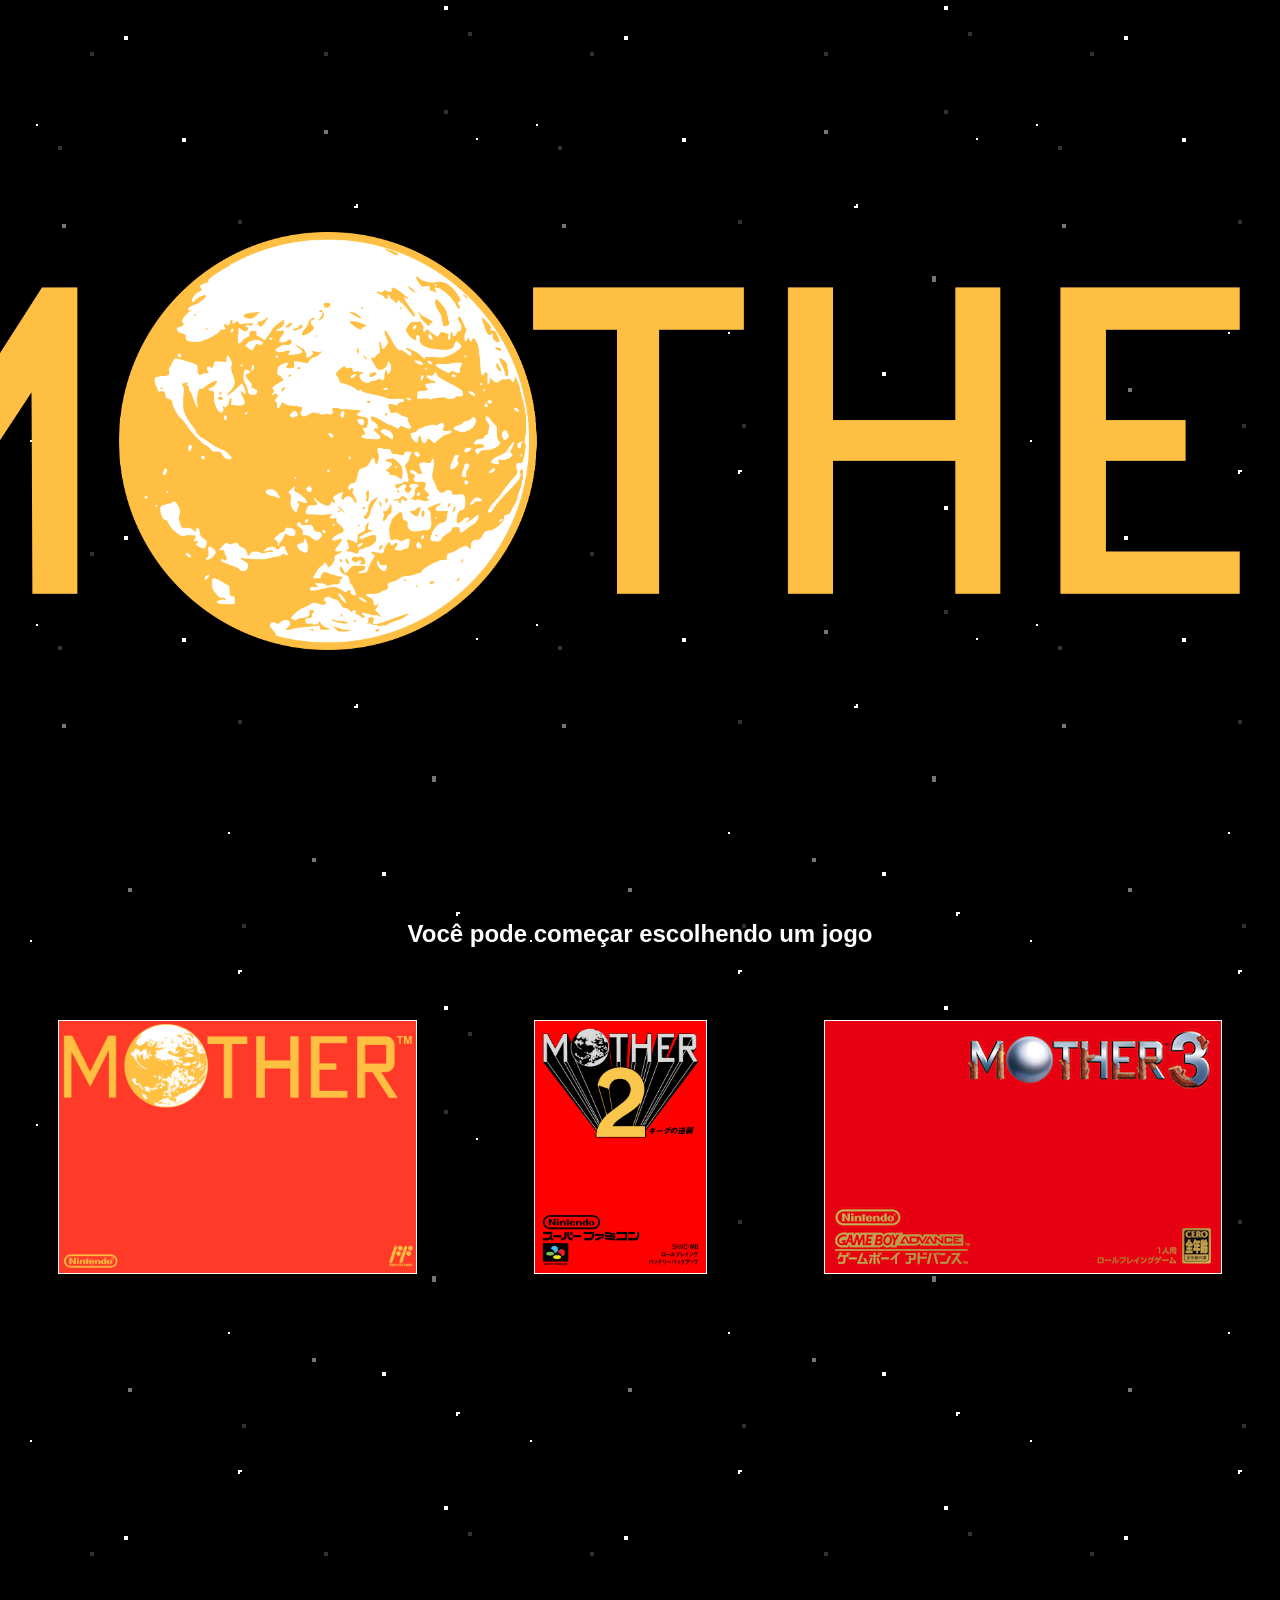
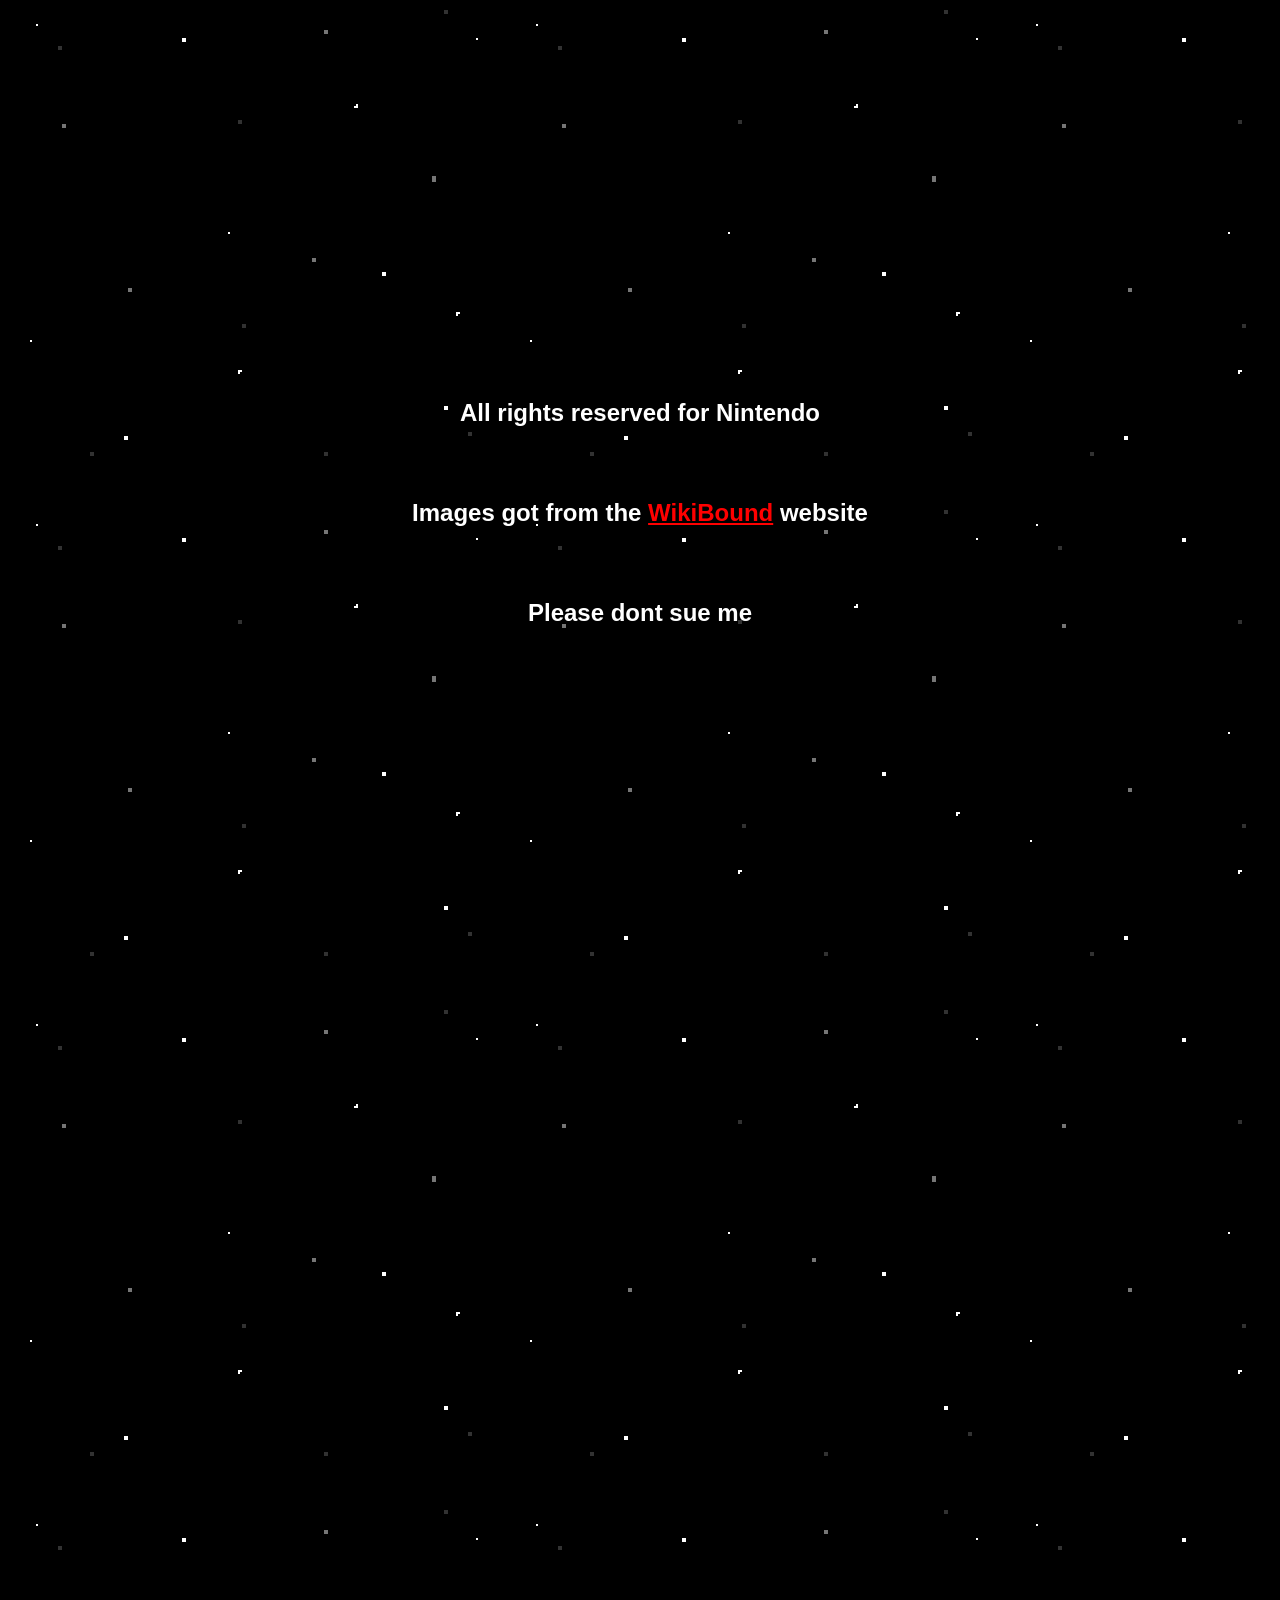
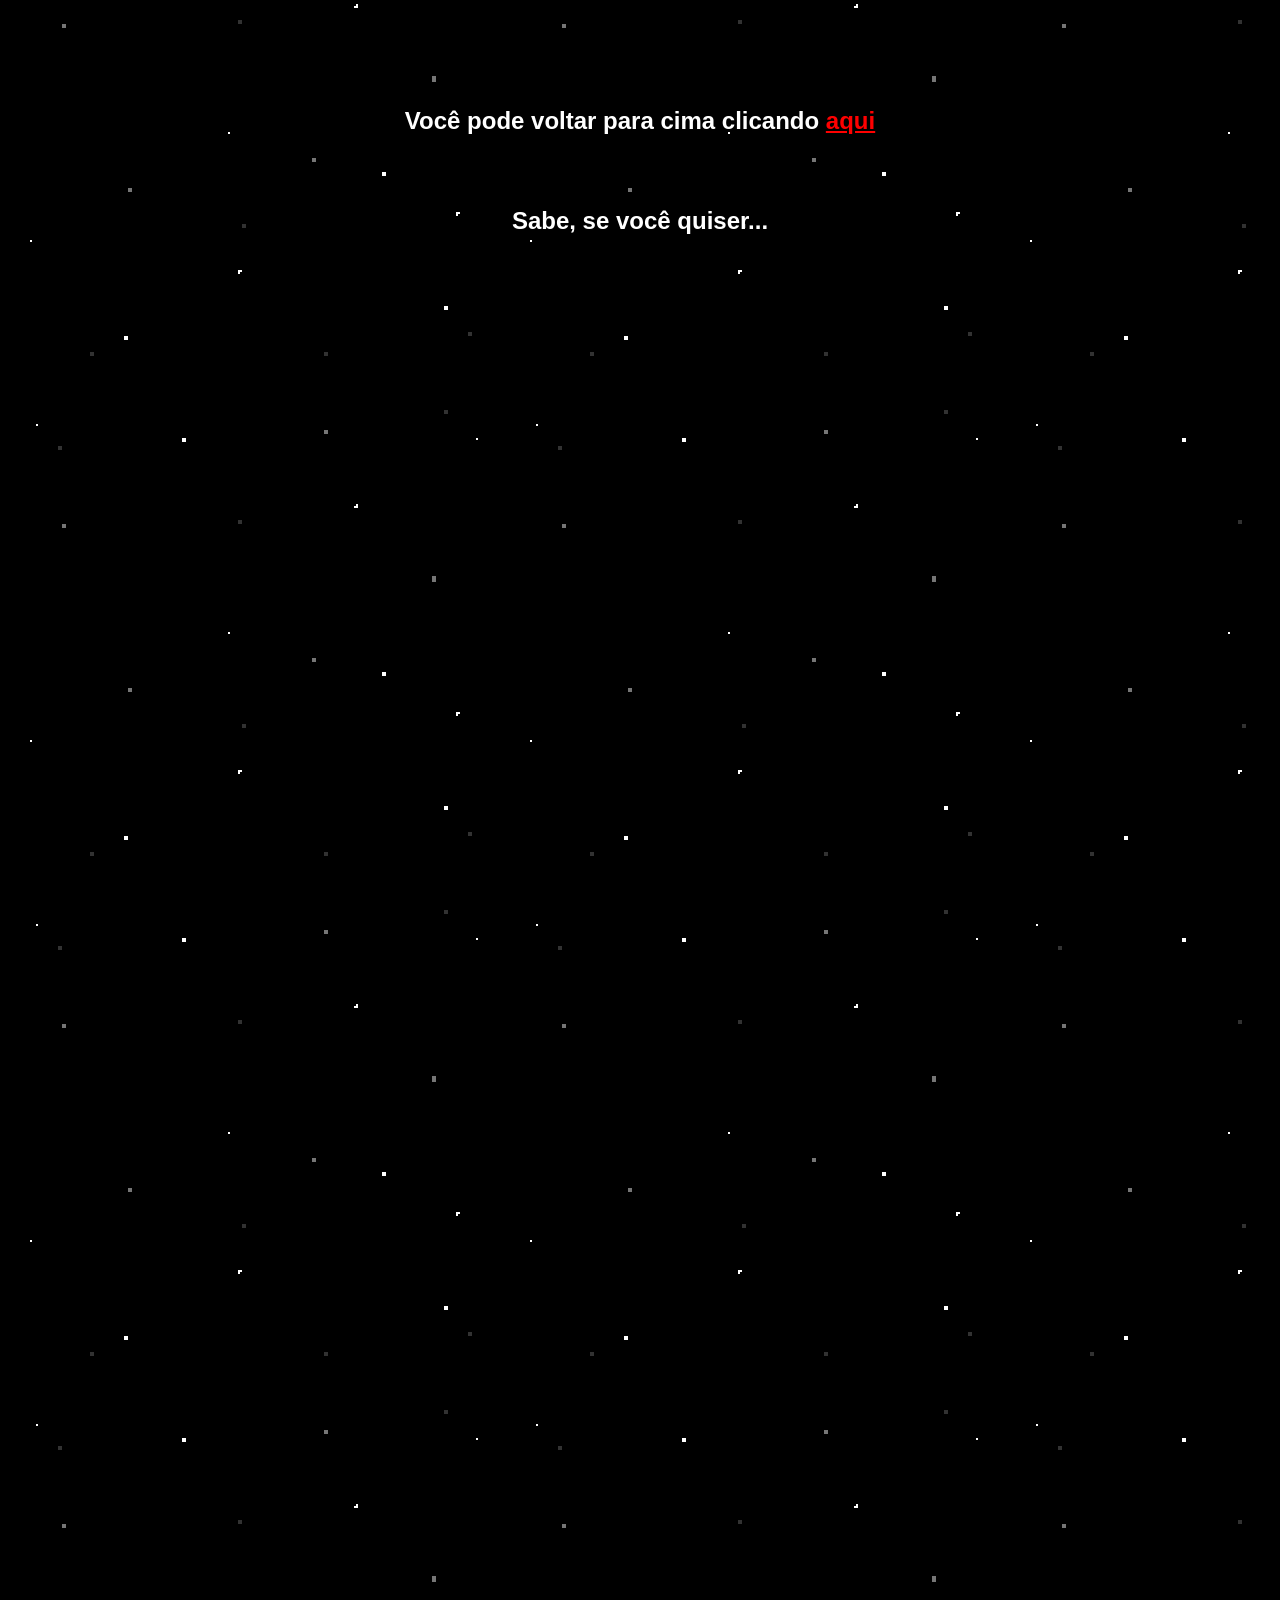
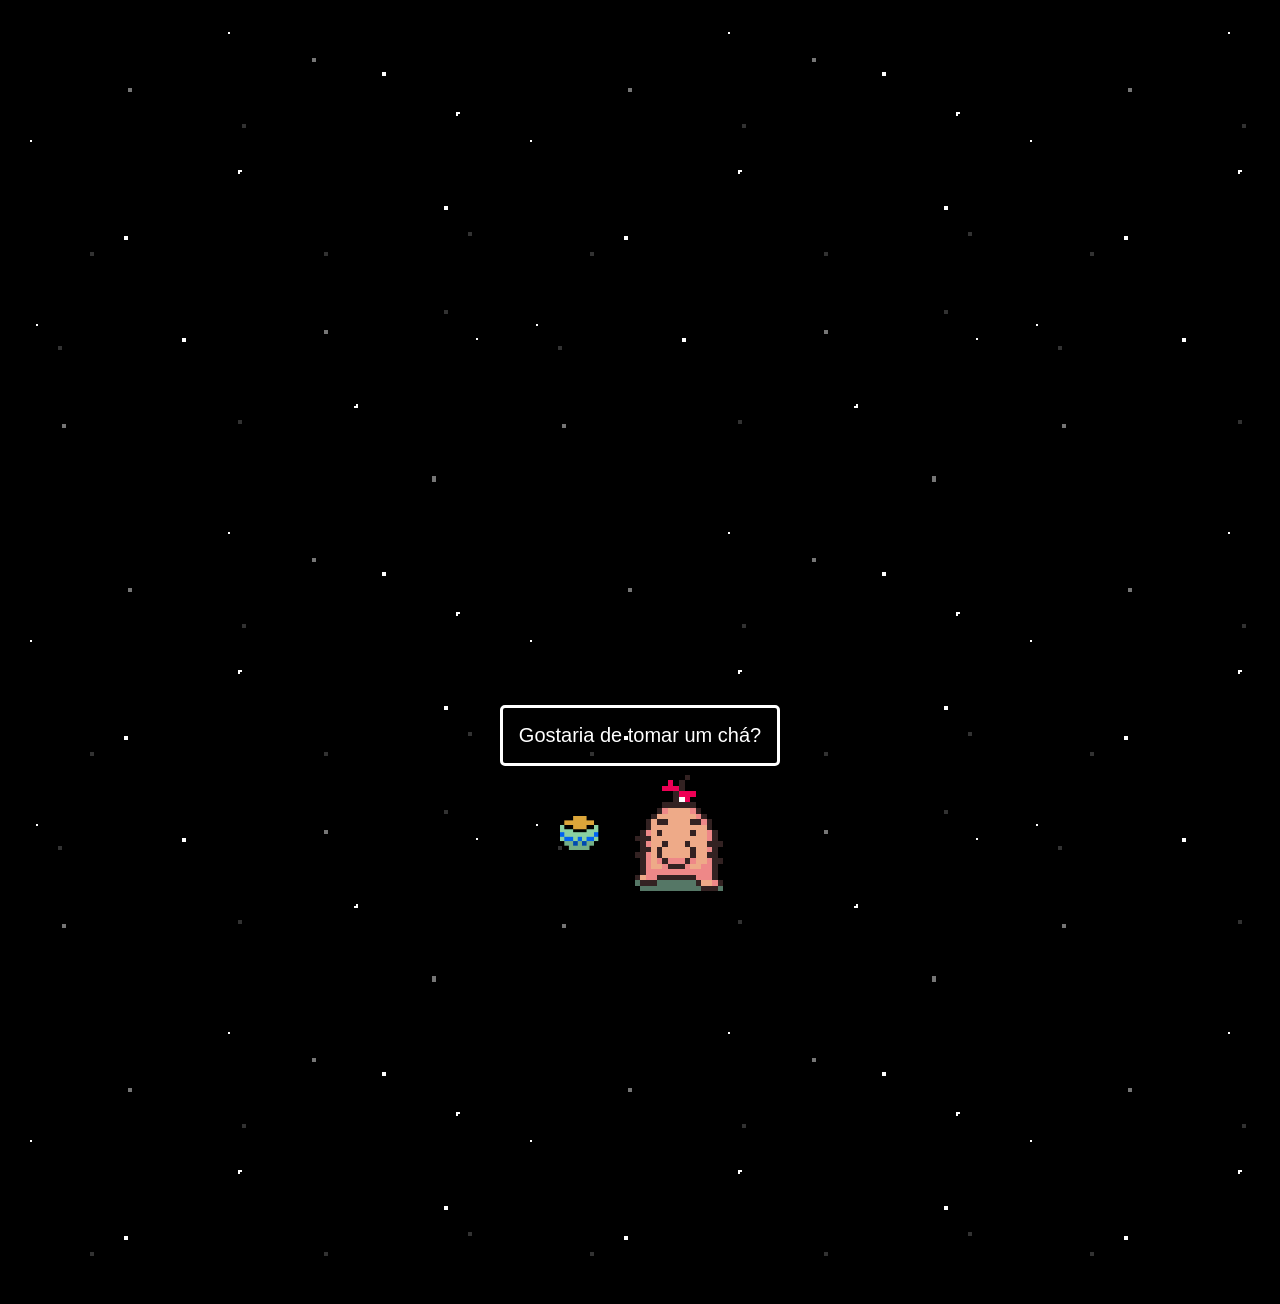
==== index.html @ b76f06f7 "initial commit" ====
<!DOCTYPE html>
<html lang="pt-br">
<head>
    <meta charset="UTF-8">
    <meta name="viewport" content="width=device-width, initial-scale=1.0">
    <link rel="stylesheet" href="style/index.css">
    <title>Mother Series</title>
</head>
<body>
    <main id="main">
        <div class="title-container">
            <h1 class="index-title">
                <img src="assets/Mother_(1989)_logo2.svg" alt="MOTHER">
            </h1>
        </div>
        <h2 class="white-h2">Você pode começar escolhendo um jogo</h2>
        <div style="font-size: 20px; display: flex; align-items: center; justify-content: space-around;margin-bottom: 80vh;">
            <div class="img-container"><a class="img-link" href="mother1.html"><img class="img-cover" src="assets/MOTHER_1989_Boxart.png" alt="Mother (NES)"></a></div>
            <div class="img-container"><a class="img-link" href="mother2.html"><img class="img-cover" src="assets/Mother_2_Boxart.png" alt="Mother 2 (SNES)"></a></div>
            <div class="img-container"><a class="img-link" href="mother3.html"><img class="img-cover" src="assets/mother3_box.jpg" alt="Mother 3 (GBA)"></a></div>
        </div>
    </main>
    <div id="copyright-text" style="margin-bottom: 120vh;">
        <h2 class="white-h2">All rights reserved for Nintendo</h2>
        <h2 class="white-h2">Images got from the <a href="https://wikibound.info/wiki/WikiBound" target="_blank">WikiBound</a> website</h2>
        <h2 class="white-h2">Please dont sue me</h2>
    </div>

    <div style="margin-bottom: 230vh;">
        <h2 class="white-h2">Você pode voltar para cima clicando <a href="#main" target="_top">aqui</a></h2>
        <h2 class="white-h2">Sabe, se você quiser...</h2>
    </div>

    <div style="display: flex;flex-direction: column;align-items: center;">
        <div id="dialog-box">Gostaria de tomar um chá?</div>
        <div style="display: flex;justify-content: center;">
            <table>
                <tr>
                    <td><a style="text-decoration: none;color: black;" href="references.html"><img id="teacup" src="assets/teacup2.png" onmouseover="highlight()" onmouseout="dehighlight()" alt="Clique aqui"></a></td>
                    <td><img id="mr_saturn" src="assets/mr_saturn2.png" alt=""></td>
                </tr>
            </table>
        </div>
    </div>
    <script>
        function highlight(){
            document.getElementById("teacup").src = "assets/teacup_highlight.png";
        }
        function dehighlight(){
            document.getElementById("teacup").src = "assets/teacup2.png";
        }
    </script>
</body>
</html>
---- style/index.css ----
body{
    font-family: Arial, Helvetica, sans-serif;
    /*background-color: rgb(0, 0, 0);*/
    background-image: url("../assets/stary_sky.gif");
    background-repeat: repeat;
    margin: 0 0 25rem 0;
    font-size: 16px;
    color: white;
}

body{
    -ms-overflow-style: none;
    scrollbar-width: none;
}

body::-webkit-scrollbar{
    display: none;
}

main{
    margin-bottom: 10rem;
}

h1{
    margin-bottom: 2.5rem;
}

a{
    color: red;
}

.img-cover{
    transition: 850ms;
    border-style: solid;
    border-color: white;
    border-width: 1px;
    height: 252px;
    width: auto;
}

.index-title{
    text-align: center;
    display: flex;
    align-items: center;
}

.white-h2{
    color: white; text-align: center; margin-bottom: 3em;
}

.title-container{
    display: flex;
    align-items: baseline;
    justify-content: center;
    align-items: center;
    height: 100vh;
    width: auto;
}

.img-cover:hover{
    transition: 850ms;
    transform:translateY(-40px);
    border-width: 5px;
}

.img-container{
    text-align: center;
}

#dialog-box{
    border-style: solid;
    border-width: 3px;
    border-radius: 5px;
    border-color: white;
    width: fit-content;
    font-size: 20px;
    color: white;
    padding: 1rem;
}

#mr-saturn{
    height: auto;
    width: 4.6px;
}

#teacup{
    width: 4.6rem;
    height: auto;
}
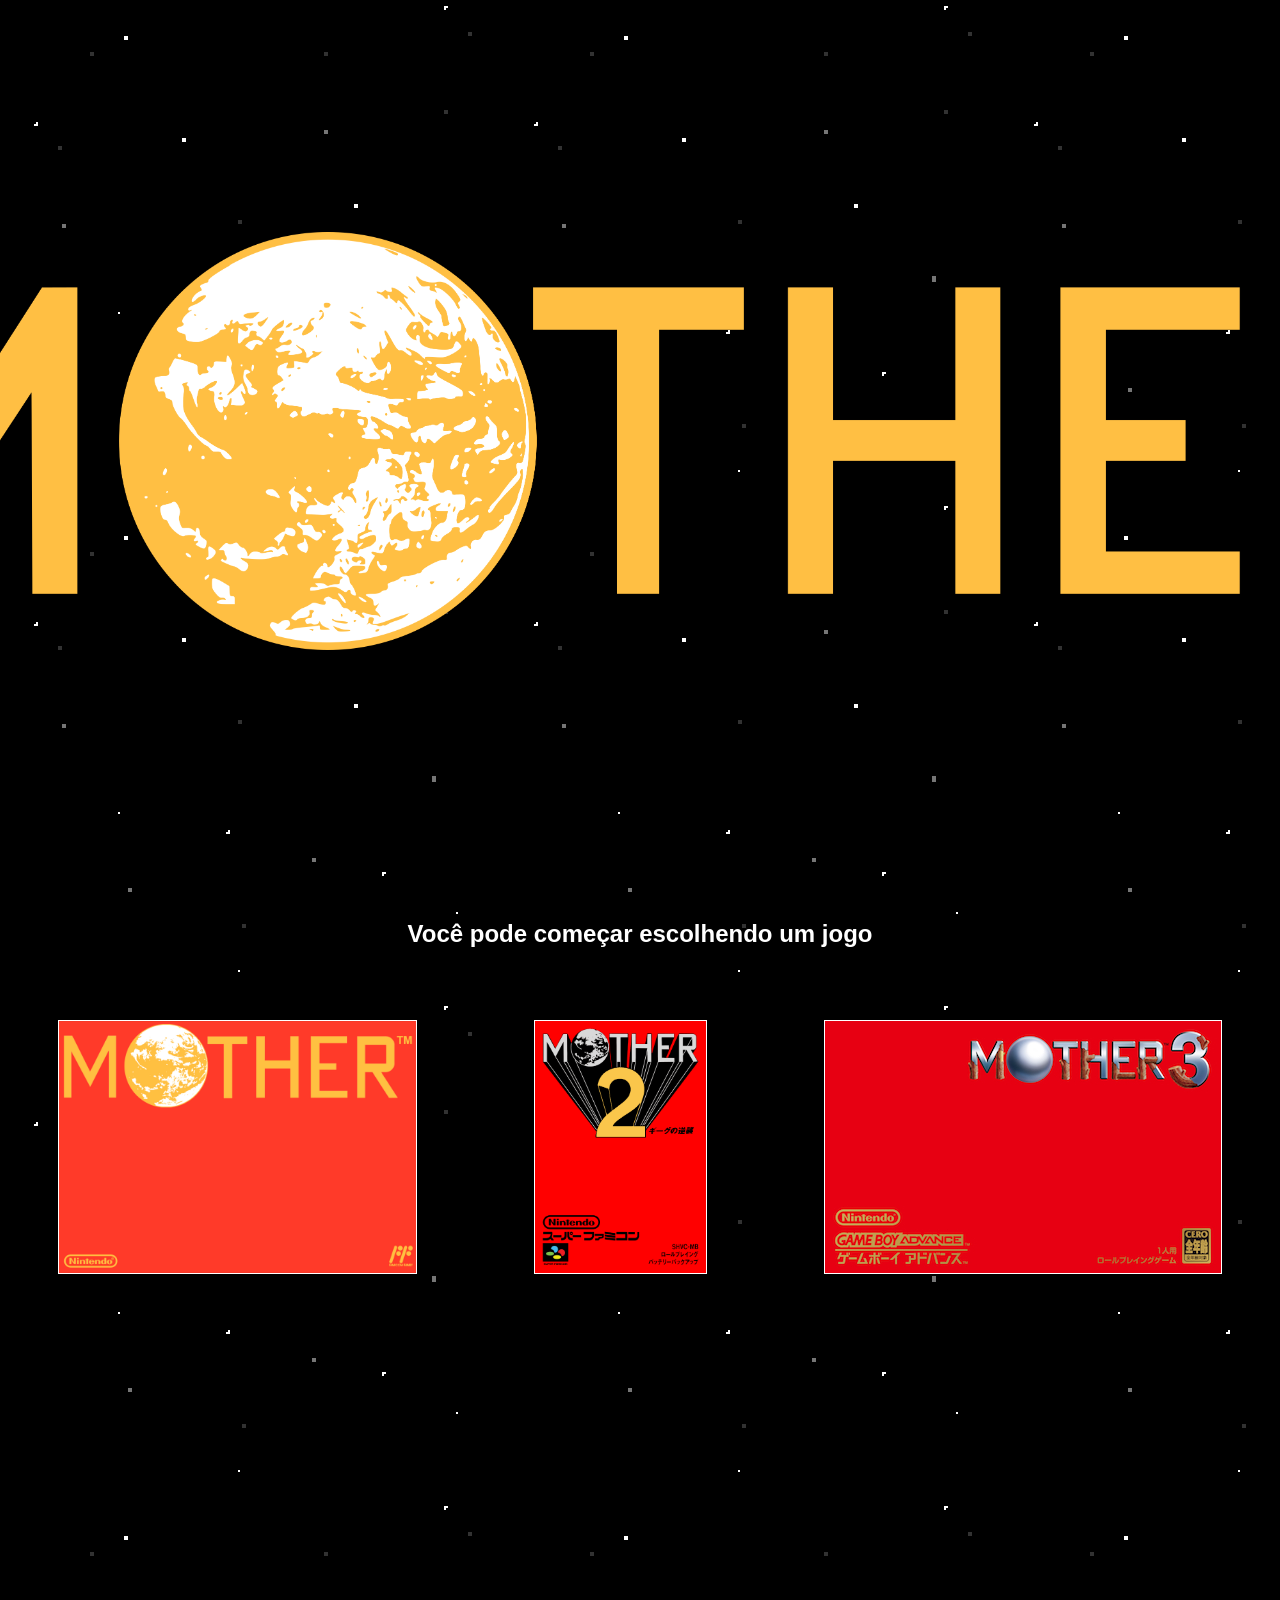
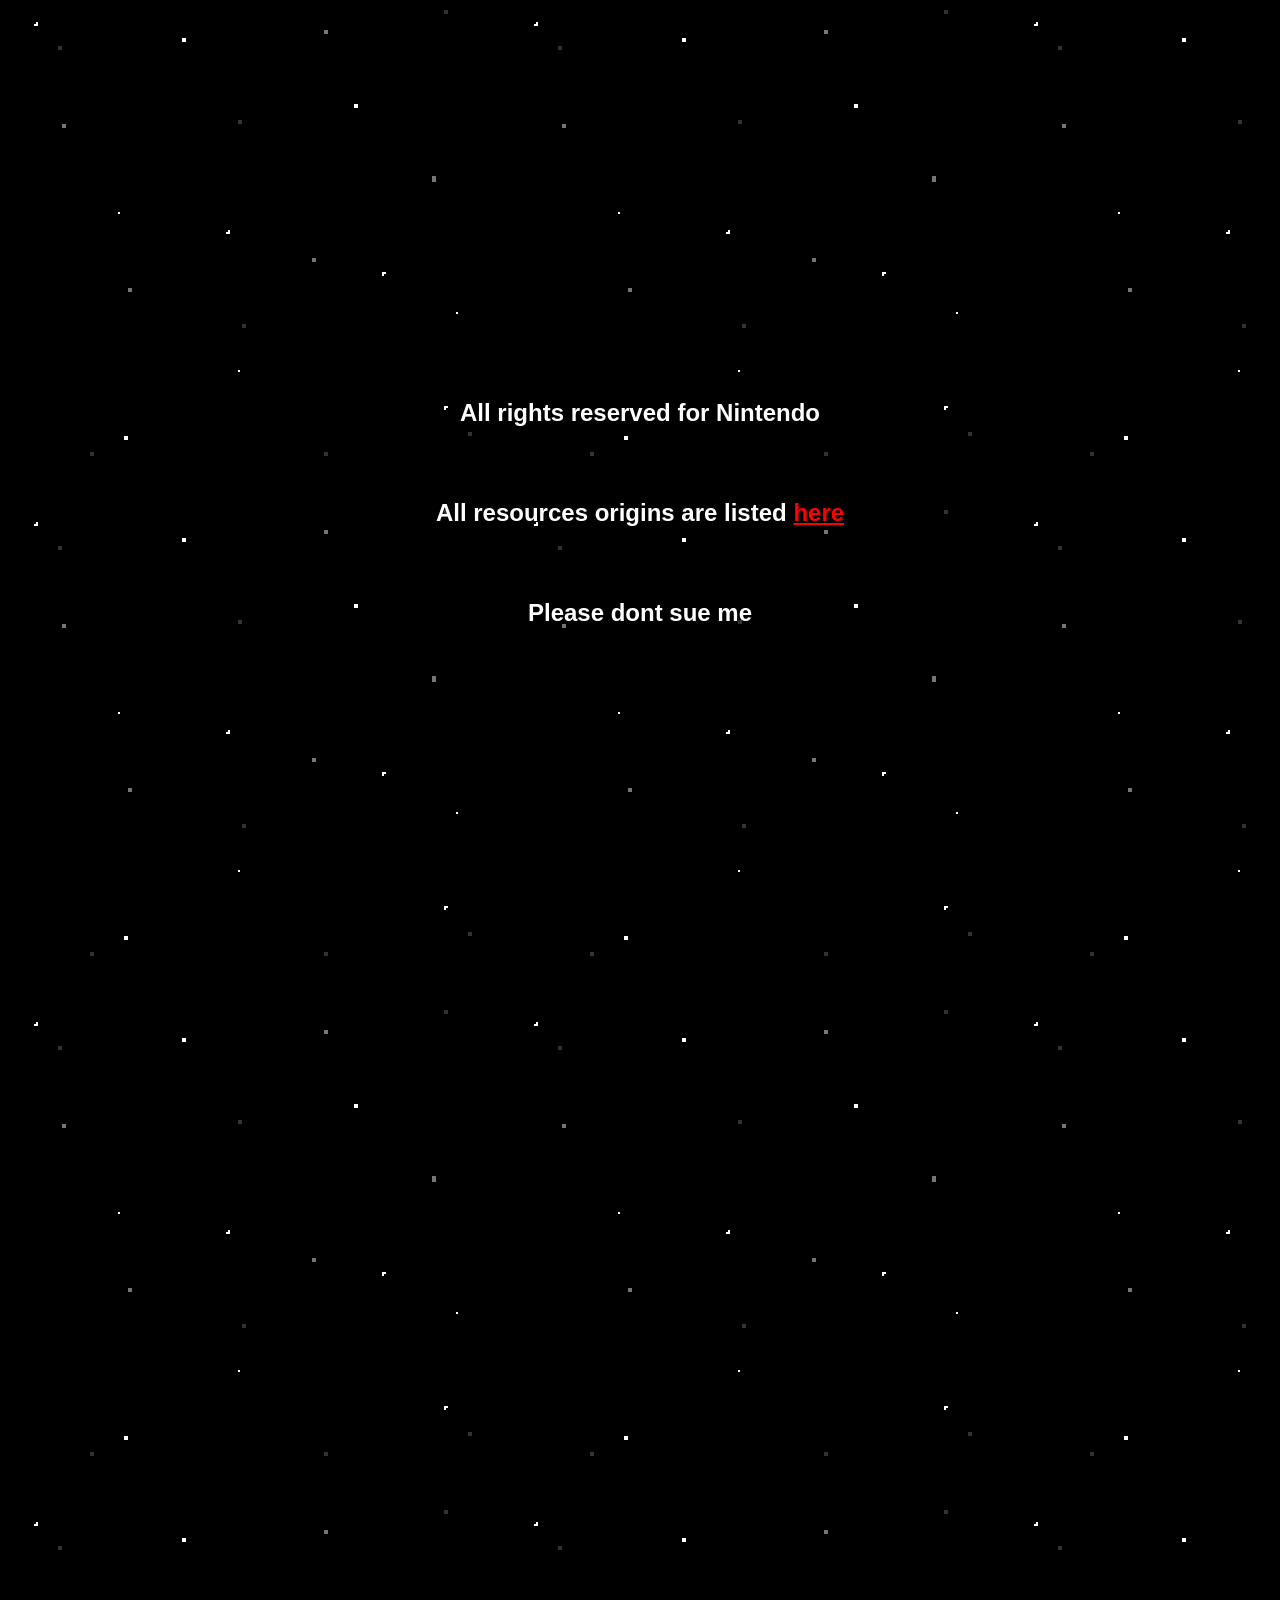
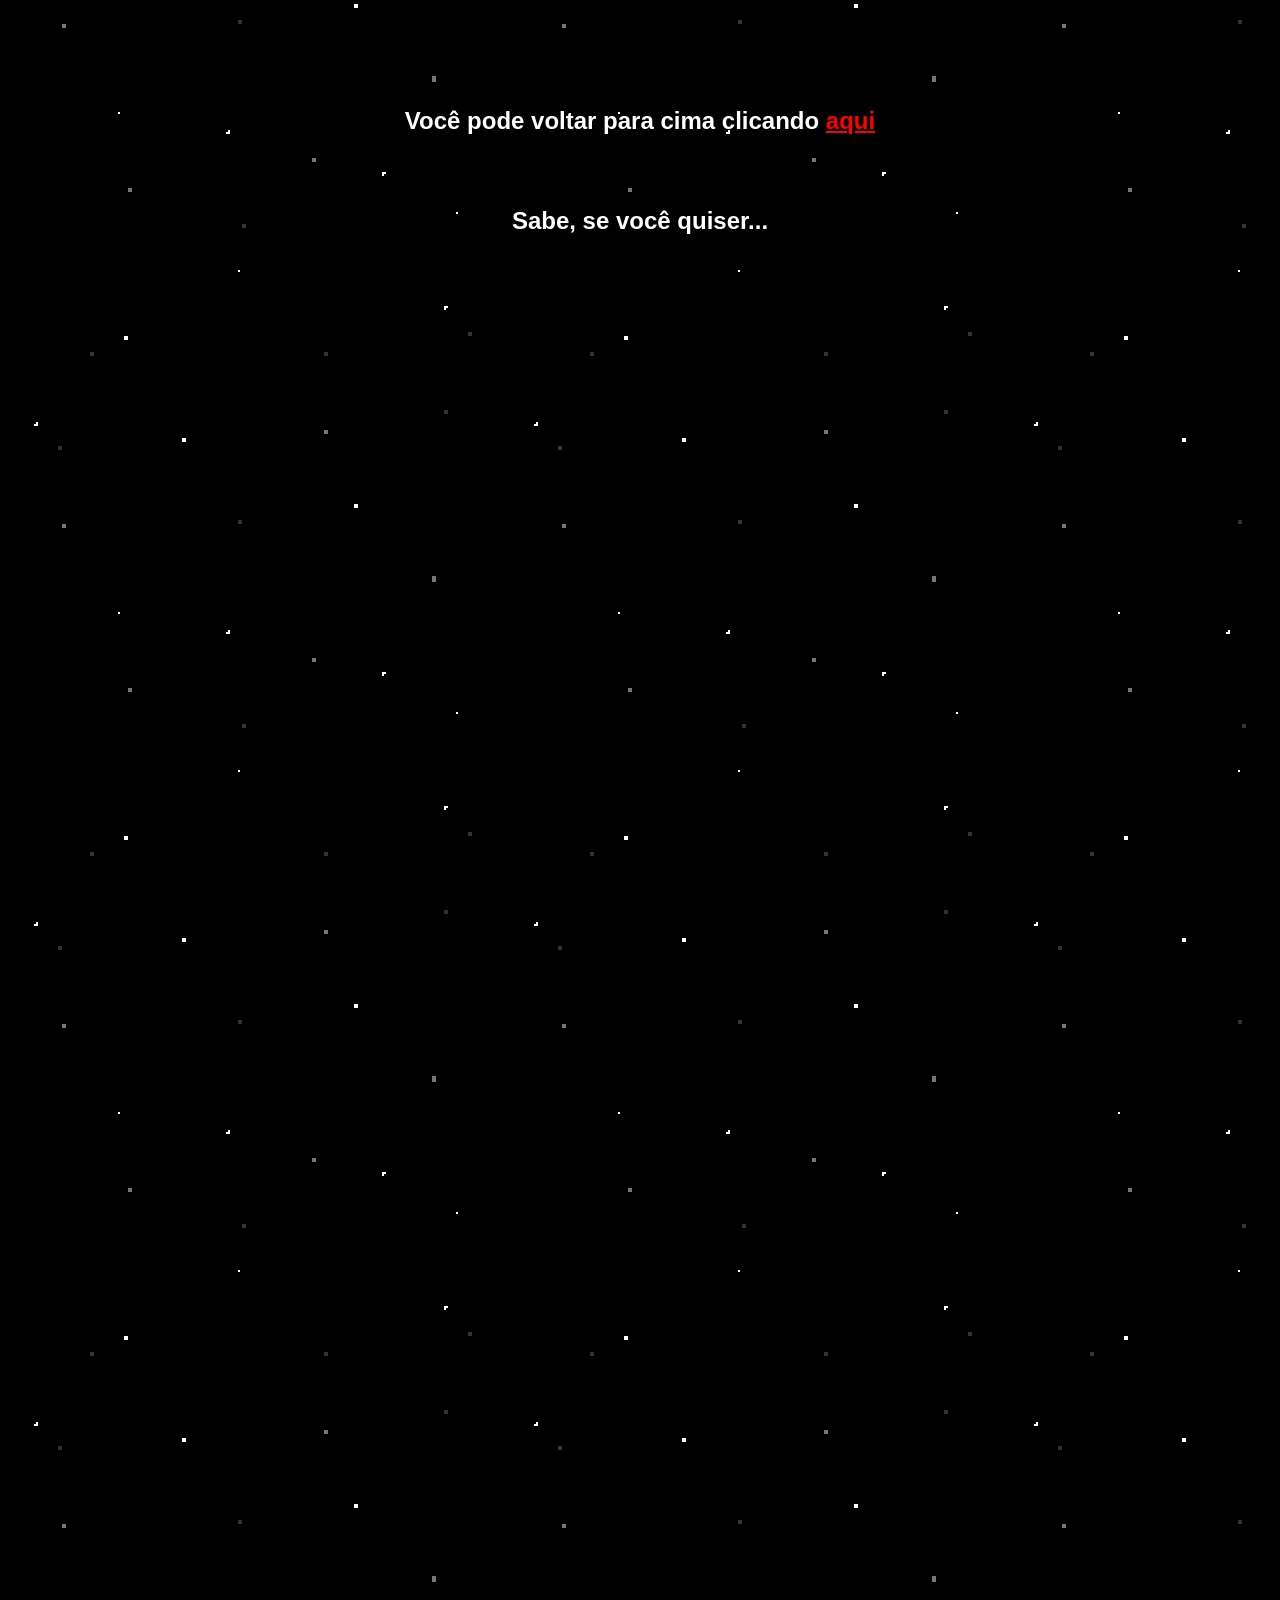
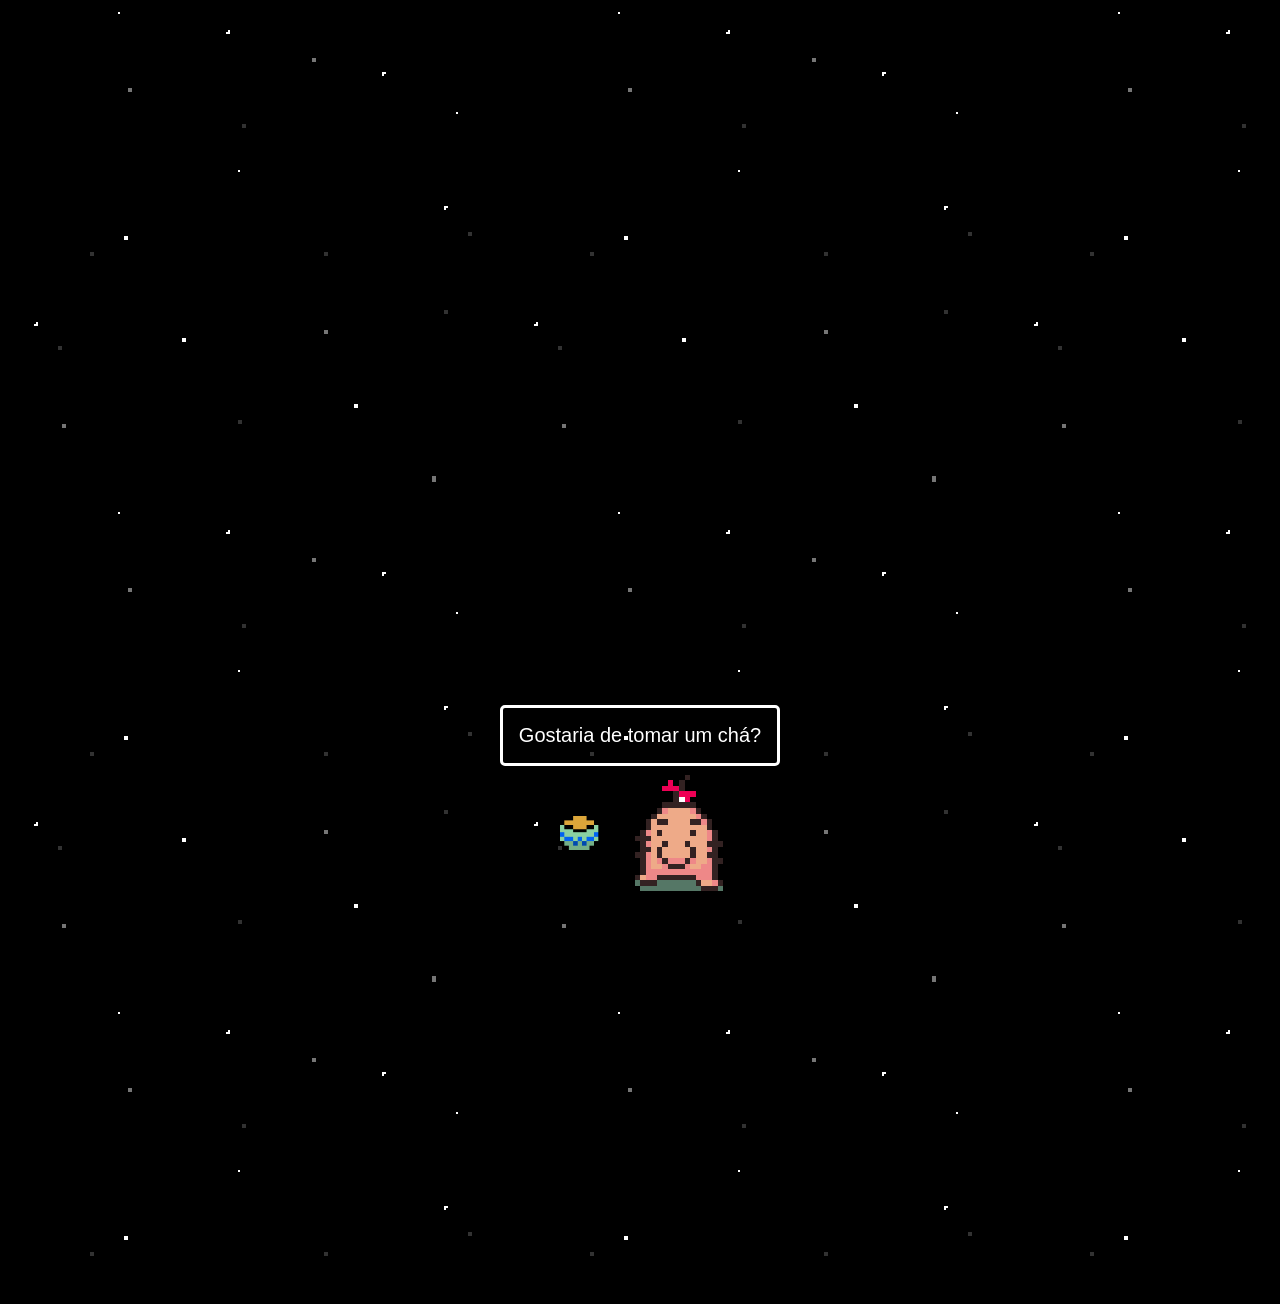
==== commit 34f0758a: "added missing link" ====
--- a/index.html
+++ b/index.html
@@ -22,7 +22,7 @@
     </main>
     <div id="copyright-text" style="margin-bottom: 120vh;">
         <h2 class="white-h2">All rights reserved for Nintendo</h2>
-        <h2 class="white-h2">Images got from the <a href="https://wikibound.info/wiki/WikiBound" target="_blank">WikiBound</a> website</h2>
+        <h2 class="white-h2">All resources origins are listed <a href="references.html">here</a></h2>
         <h2 class="white-h2">Please dont sue me</h2>
     </div>
 
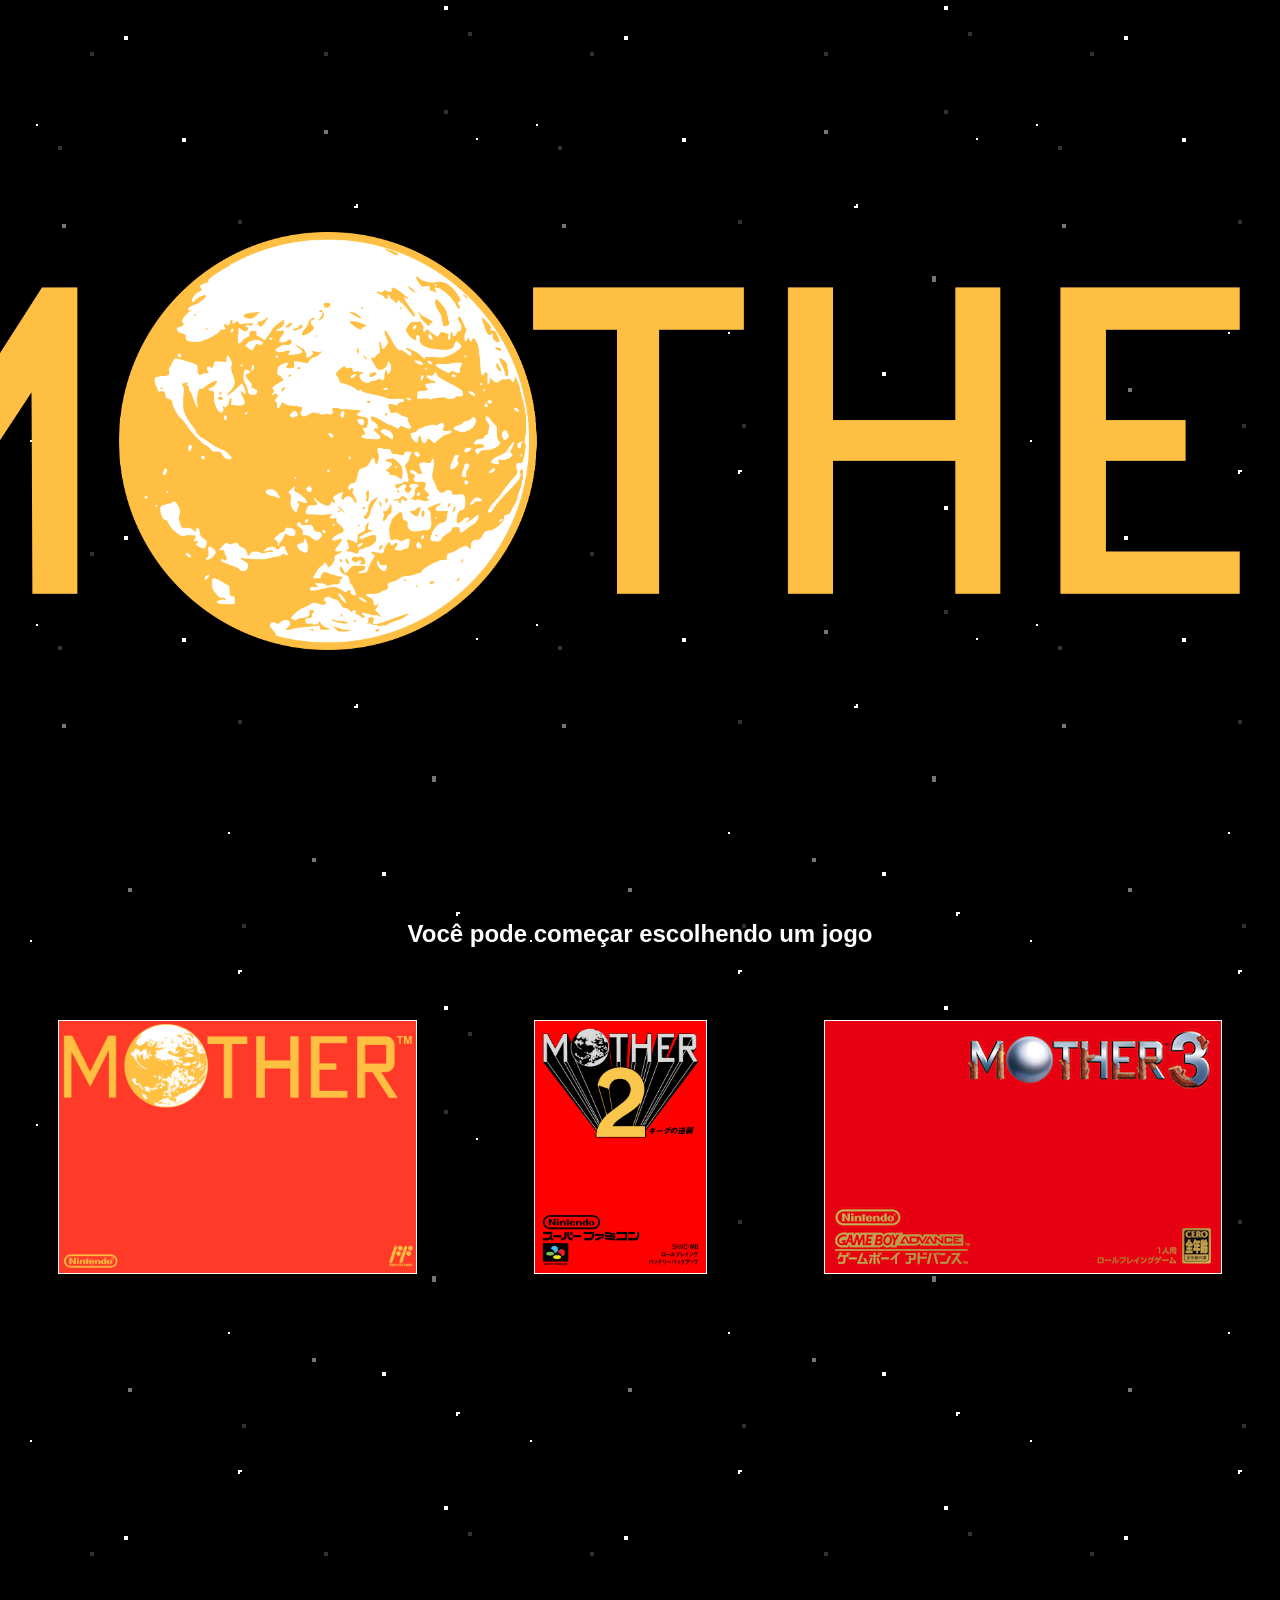
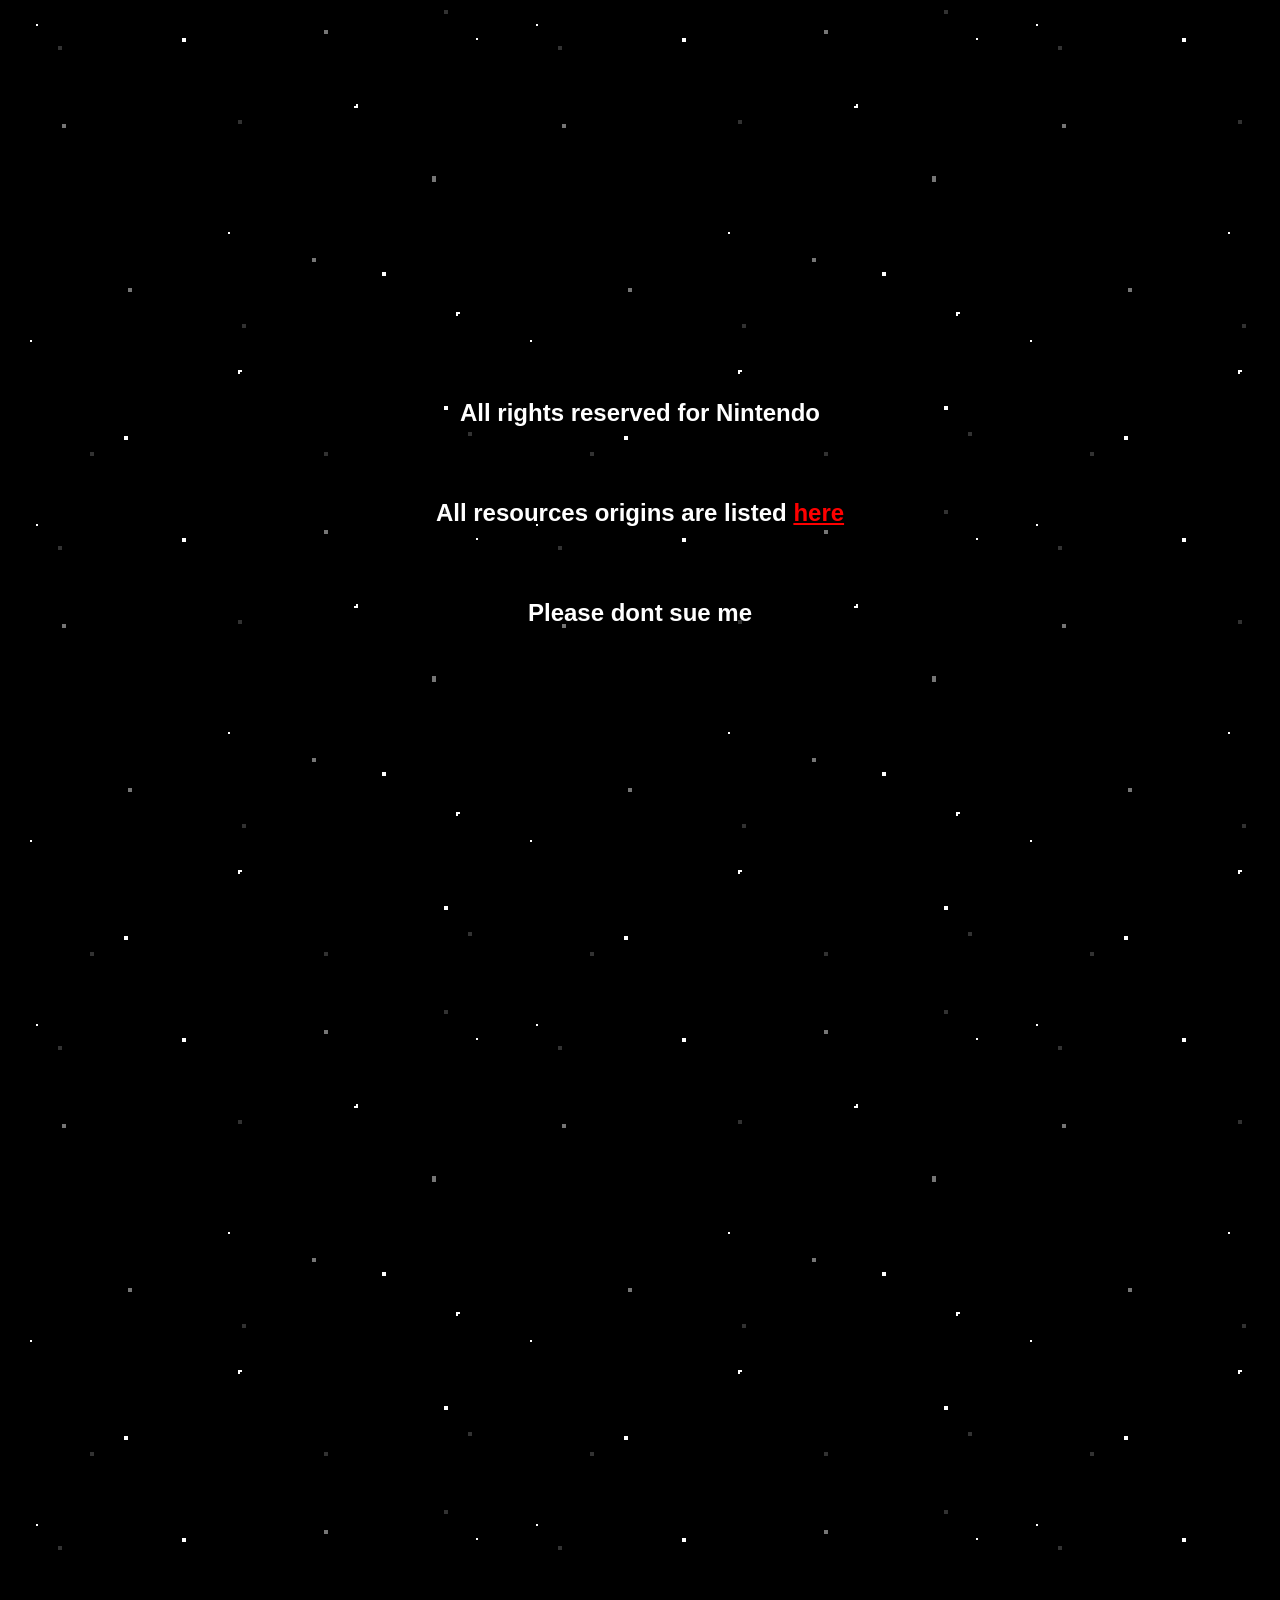
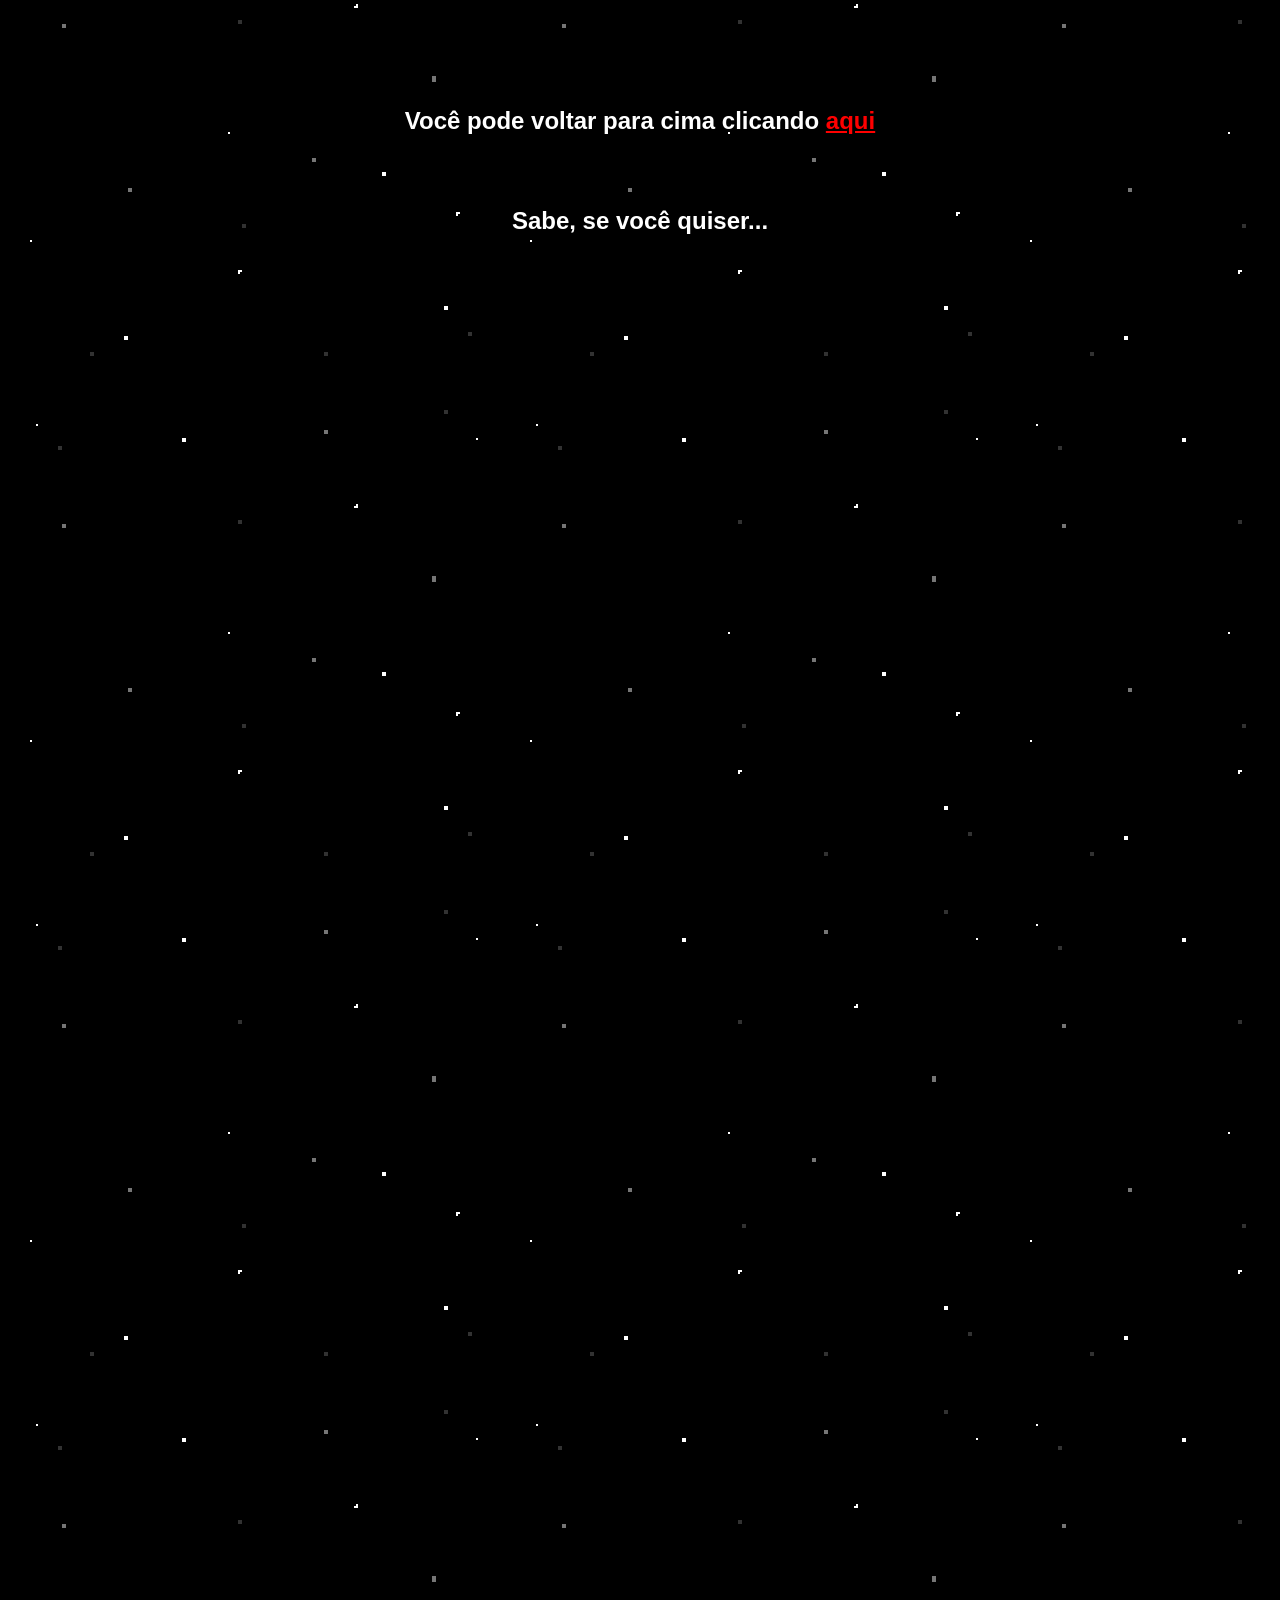
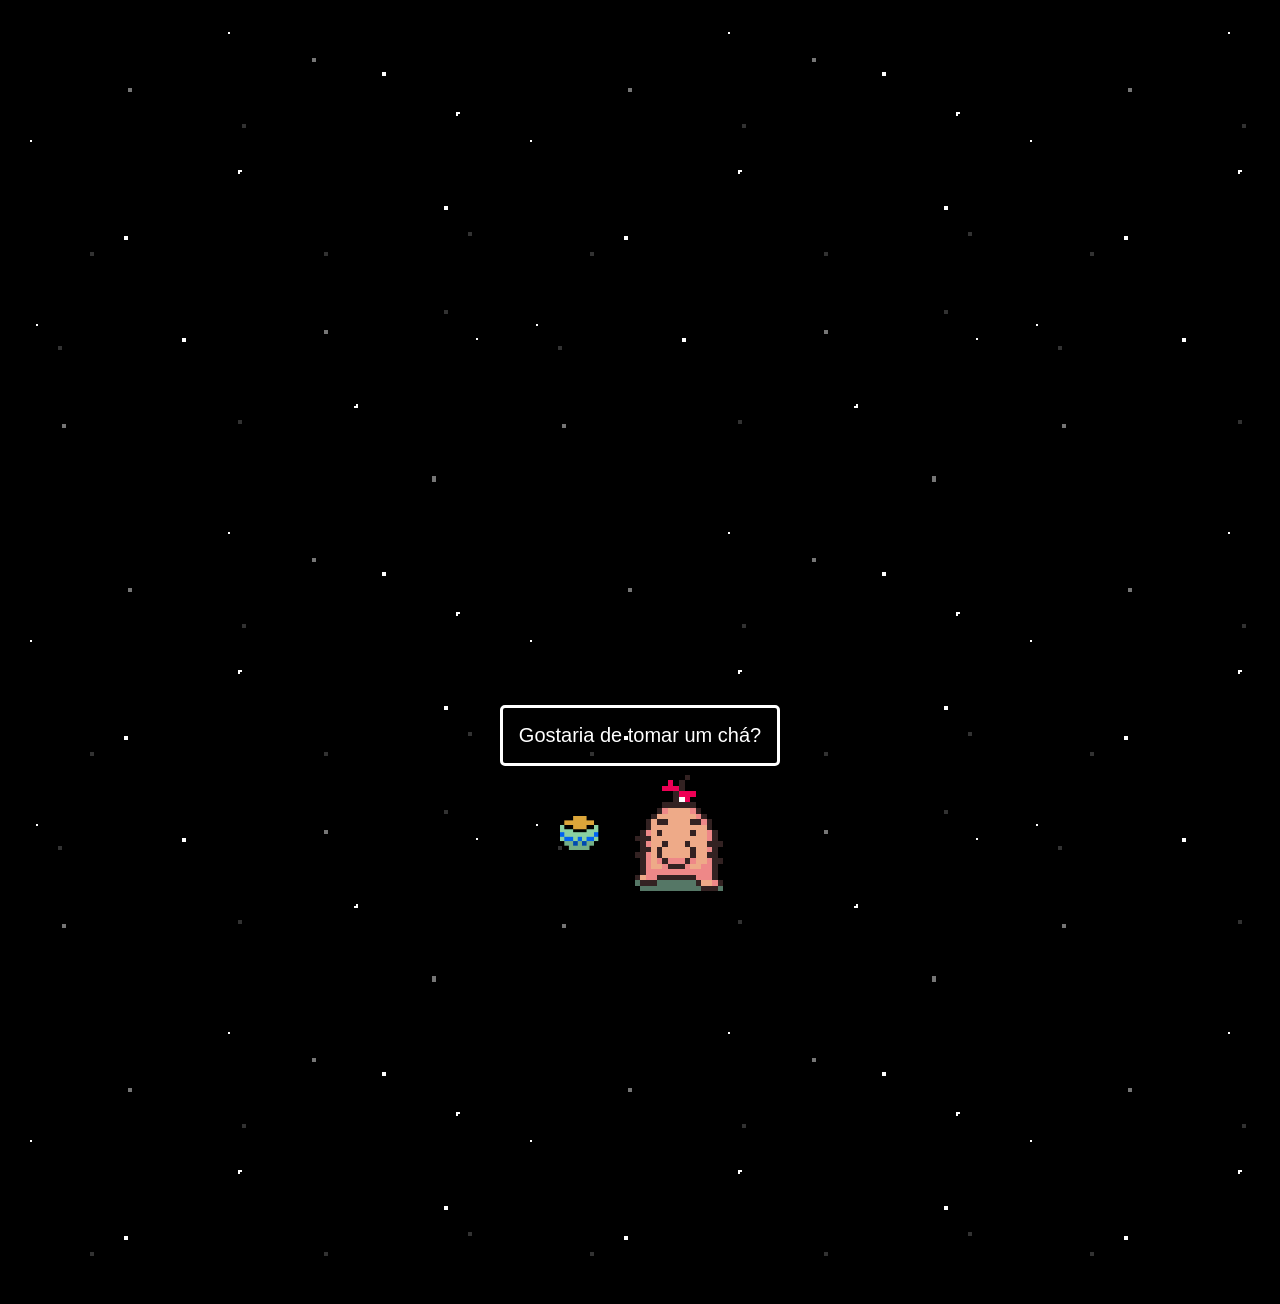
==== commit 43497652: "removed unnused code" ====
--- a/index.html
+++ b/index.html
@@ -14,7 +14,7 @@
             </h1>
         </div>
         <h2 class="white-h2">Você pode começar escolhendo um jogo</h2>
-        <div style="font-size: 20px; display: flex; align-items: center; justify-content: space-around;margin-bottom: 80vh;">
+        <div class="games-container">
             <div class="img-container"><a class="img-link" href="mother1.html"><img class="img-cover" src="assets/MOTHER_1989_Boxart.png" alt="Mother (NES)"></a></div>
             <div class="img-container"><a class="img-link" href="mother2.html"><img class="img-cover" src="assets/Mother_2_Boxart.png" alt="Mother 2 (SNES)"></a></div>
             <div class="img-container"><a class="img-link" href="mother3.html"><img class="img-cover" src="assets/mother3_box.jpg" alt="Mother 3 (GBA)"></a></div>
--- a/style/index.css
+++ b/style/index.css
@@ -57,6 +57,14 @@
     width: auto;
 }
 
+.games-container{
+    font-size: 20px;
+    display: flex;
+    align-items: center;
+    justify-content: space-around;
+    margin-bottom: 80vh;
+}
+
 .img-cover:hover{
     transition: 850ms;
     transform:translateY(-40px);
